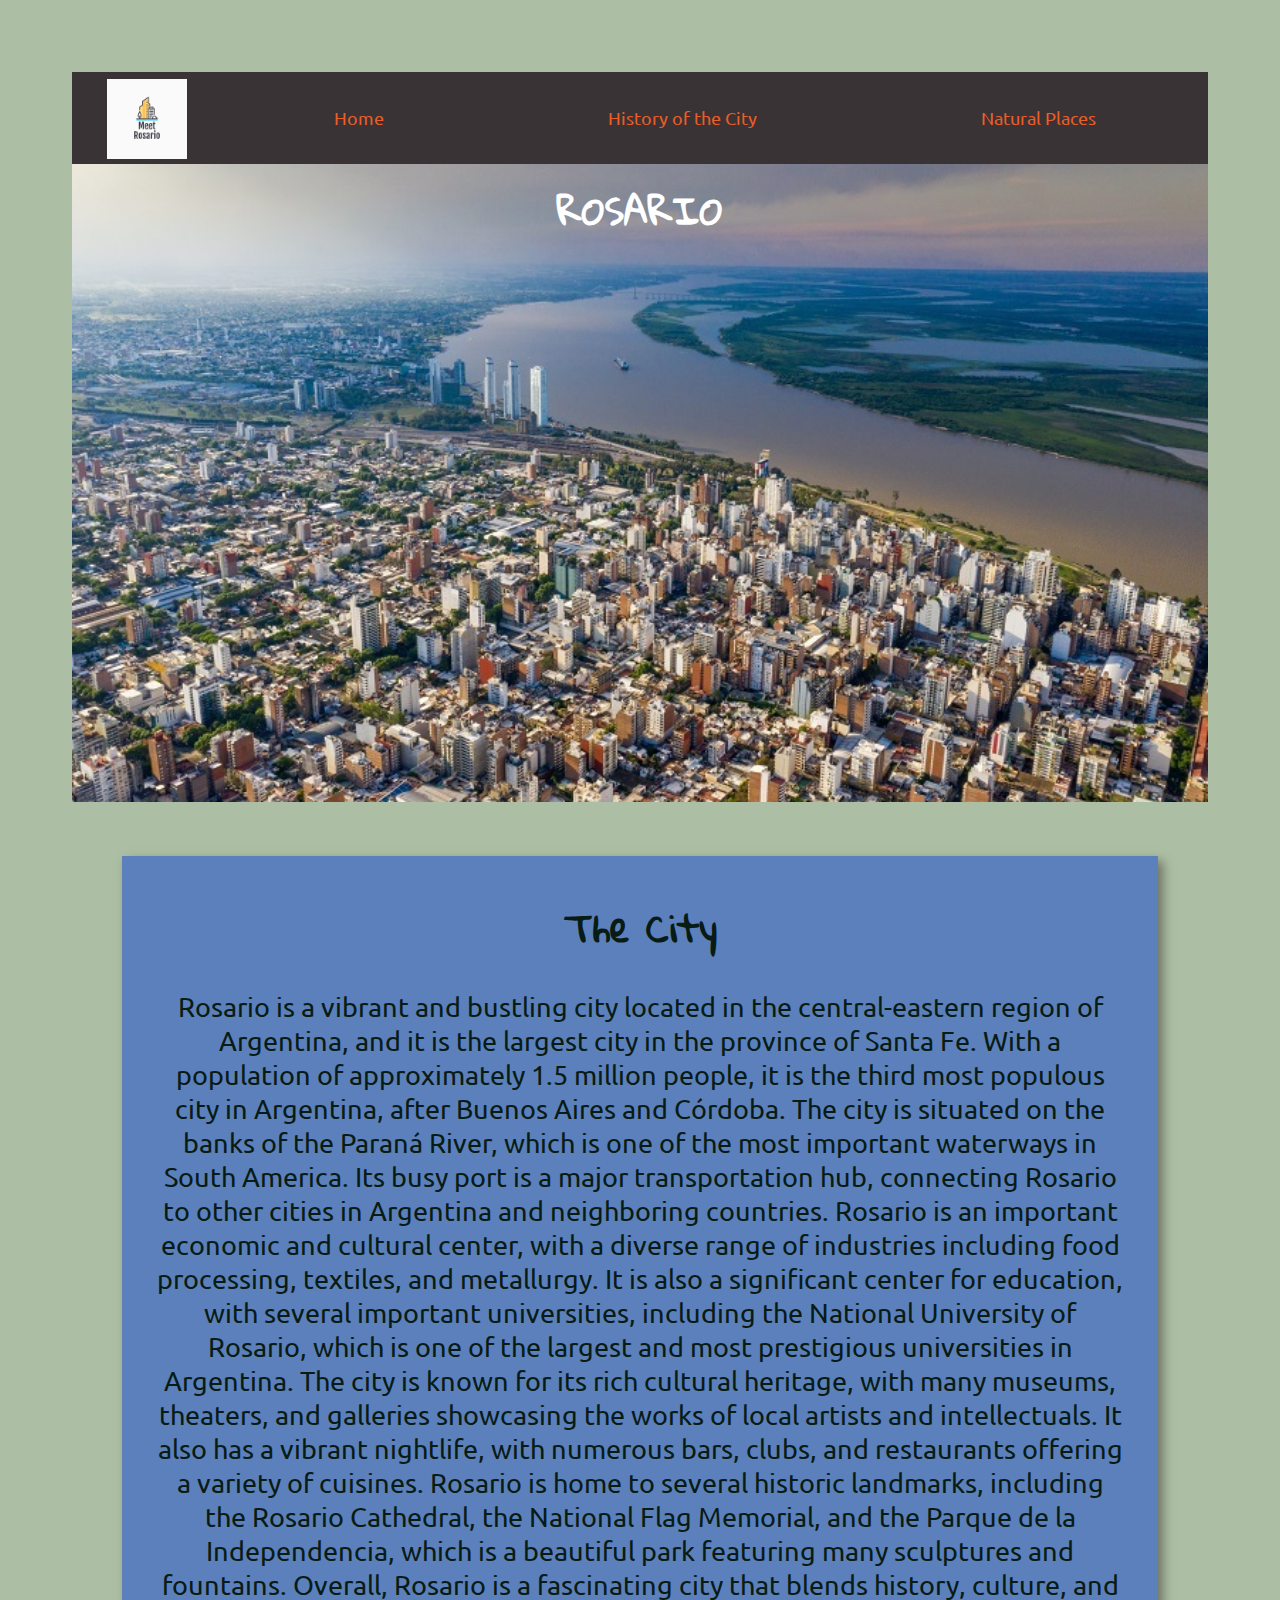
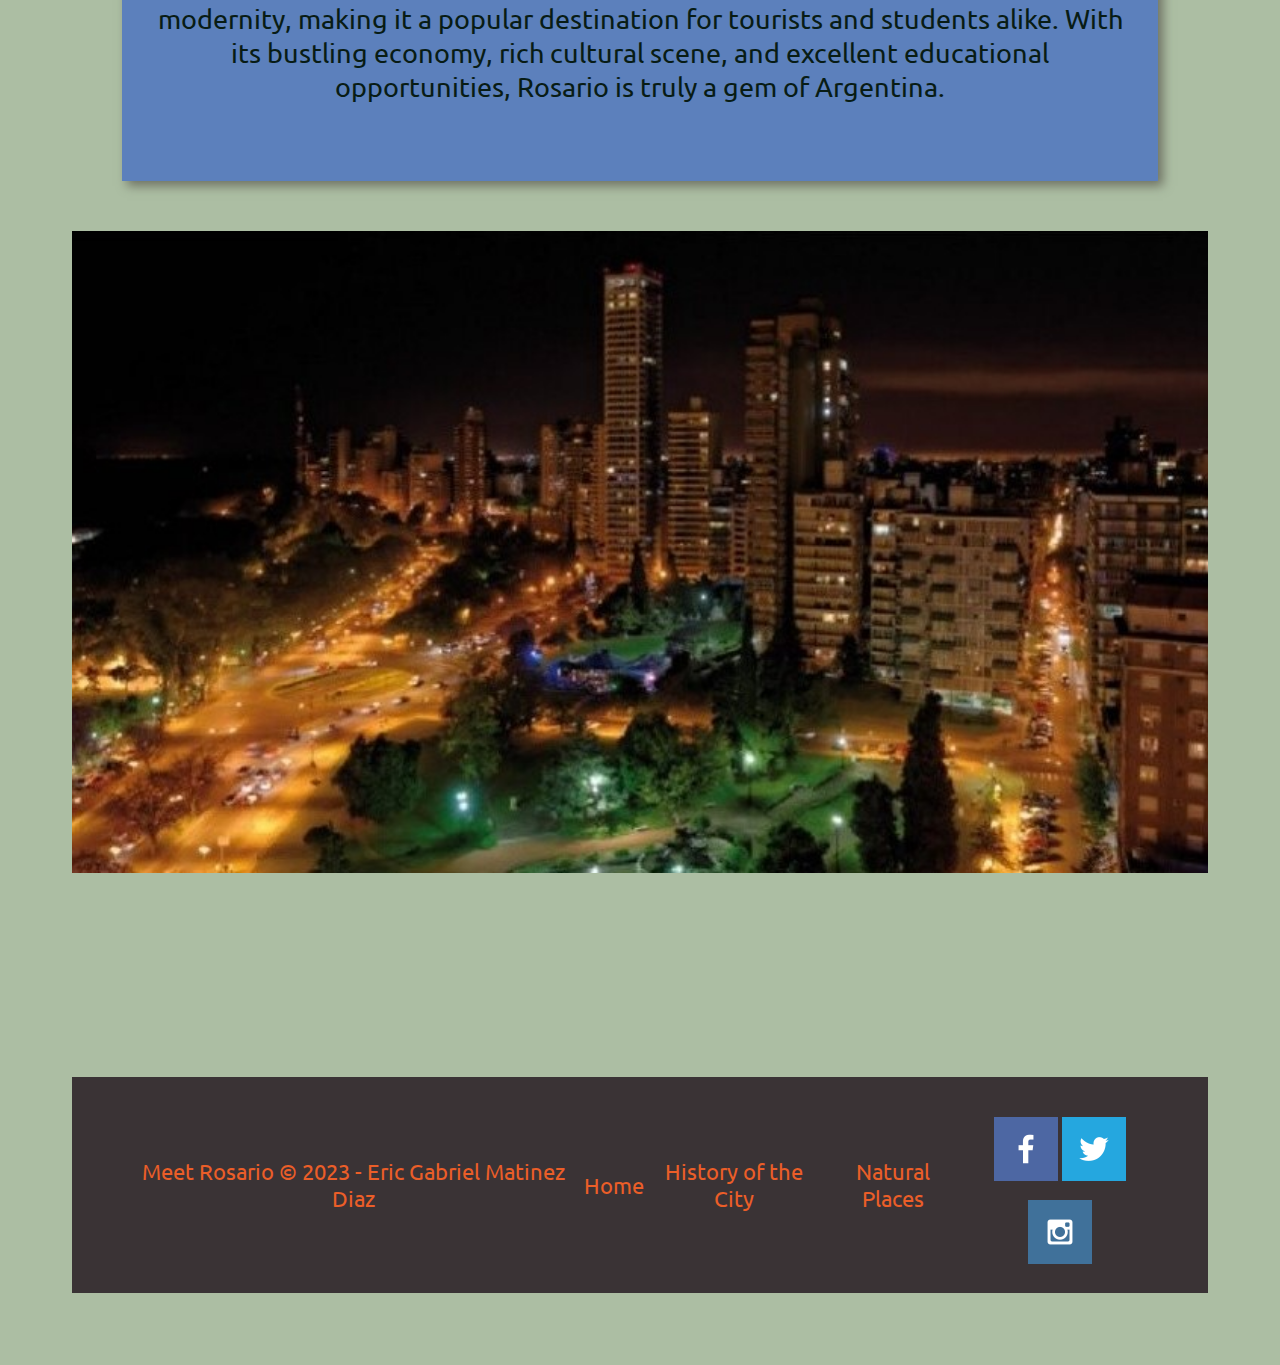
==== meet-rosario/index.html @ 84ed3603 "W10 Assignment" ====
<!DOCTYPE html>
<html lang="en">
<head>
    <meta charset="UTF-8">
    <meta http-equiv="X-UA-Compatible" content="IE=edge">
    <meta name="viewport" content="width=device-width, initial-scale=1.0">
    <title>Meet Rosario | Home</title>
    <link rel="stylesheet" href="styles/style.css">
</head>
<body>
    <div id="content">
        <header>
            <a id="logo_link" href="index.html">
                <img class="logo" src="images/logo.png" alt="Meet Rosario Logo">
            </a>
            <nav>
                <a href="index.html">Home</a>
                <a href="history.html">History of the City</a>
                <a href="natural.html">Natural Places</a>
            </nav>
        </header>
        <div id="hero">
            <div id="hero-box">
                <img id="hero-img" src="images/Rosario.jpg" alt="Panoramica">
            </div>
            <section id="hero-msg">
                <h1 class="home-title">ROSARIO</h1>                
            </section>
        </div>
        <main>           
            <section class="msg">
                <h2>The City</h2>
                <p>
                    Rosario is a vibrant and bustling city located in the central-eastern region of Argentina, and it is the largest city in the province of Santa Fe. With a population of approximately 1.5 million people, it is the third most populous city in Argentina, after Buenos Aires and Córdoba.
                    The city is situated on the banks of the Paraná River, which is one of the most important waterways in South America. Its busy port is a major transportation hub, connecting Rosario to other cities in Argentina and neighboring countries.
                    Rosario is an important economic and cultural center, with a diverse range of industries including food processing, textiles, and metallurgy. It is also a significant center for education, with several important universities, including the National University of Rosario, which is one of the largest and most prestigious universities in Argentina.
                    The city is known for its rich cultural heritage, with many museums, theaters, and galleries showcasing the works of local artists and intellectuals. It also has a vibrant nightlife, with numerous bars, clubs, and restaurants offering a variety of cuisines.
                    Rosario is home to several historic landmarks, including the Rosario Cathedral, the National Flag Memorial, and the Parque de la Independencia, which is a beautiful park featuring many sculptures and fountains.
                    Overall, Rosario is a fascinating city that blends history, culture, and modernity, making it a popular destination for tourists and students alike. With its bustling economy, rich cultural scene, and excellent educational opportunities, Rosario is truly a gem of Argentina.
                </p>
            </section>
        </main>
        <div id="hero2">
            <img id="hero2-img" src="images/rosario2.jpg" alt="Night">
        </div>
        <footer>
            <p>Meet Rosario &copy; 2023 - Eric Gabriel Matinez Diaz</p>
            <p><a href="index.html">Home</a></p>
            <p><a href="history.html">History of the City</a></p>
            <p><a href="natural.html">Natural Places</a></p>
            <div class="social">
                <a href="https://facebook.com" target="_blank">
                    <img src="images/facebook.png" alt="fb icon">
                </a>
                <a href="https://twitter.com" target="_blank">
                    <img src="images/twitter.png" alt="twitter icon">
                </a>
                <a href="https://instagram.com" target="_blank">
                    <img src="images/instagram.png" alt="instagram icon">
                </a>
            </div>
        </footer>
    </div>
</body>
</html>
---- meet-rosario/styles/style.css ----
@import url('https://fonts.googleapis.com/css2?family=Gloria+Hallelujah&family=Julee&family=Permanent+Marker&family=Roboto+Mono&family=Shadows+Into+Light&family=Ubuntu&display=swap');

:root {
    --heading-font: "Gloria Hallelujah", Julee, "Permanet Marker";
    --paragraph-font: Ubuntu, "Shadows Into Light", "Roboto Mono";
}

#content {
    max-width: 1600px;
    margin: 0 auto;
    padding: 4em;
    font-size: 18px;
    text-align: center;
    background-color: #acbea3;
}
body {
    background-color: #acbea3;
    font-family: var(--paragraph-font);
    font-size: 22px;
    margin: 0;
    padding: 0;
}
header {
    background-color: #3a3335;
    display: grid;
    grid-template-columns: 150px auto;
}
nav {
    display: flex;
    justify-content: space-around;
}
nav a {
    text-align: center;
    text-decoration: none;
    padding: 35px;
    color: #eb5e28;
}
nav a:hover {
    background-color: black;
    color: #d9c2a3;
}
.home-title {
    color: #081c15;
    font-family: var(--heading-font);
    font-size: 2em;
    margin-top: 10px;
}
#hero {
    display: grid;
    grid-template-columns: 1fr 3fr 1fr;
}
#hero-box {
    grid-column: 1/4;
    grid-row: 1/3;
}
#hero-img {
    width: 100%;
}
#hero-msg {
    grid-column: 2/3;
    grid-row: 1/2;
}
#hero-msg h1 {
    text-align: center;
    color: white;
}
#hero2-img {
    width: 100%;
}
h2 {
    margin: 0;
}

main section {
    text-align: center;
    margin: 50px;
}
main section img {
    box-sizing: border-box;
}

.msg {
    background-color:#5c80bc;
    padding: 35px;
    box-shadow: 5px 5px 10px #6f7364;
}
.msg h2 {
    color: #081c15;
    font-family: var(--heading-font);
    font-size: 2em;
}
.msg p {
    color: #081c15;
    font-size: 1.5em;
    padding-bottom: 15px;
}
.home-grid {
    display: grid;
    grid-template-columns: repeat(10, 1fr);
}
footer {
    background-color:#3a3335;
    padding: 25px 50px;
    margin-top: 200px;
    display: flex;
    justify-content: space-around;
    align-items: center;
}
footer a {
    color: #eb5e28;
    text-decoration: none
}
footer a:hover {
    color:#d9c2a3;
    text-decoration: underline;
}
footer p {
    font-size: 1.2em;
    color: #eb5e28;
}
footer .social img {
    padding-top: 15px;
}
#logo_link {
    padding-top: 5px;
    justify-self: center;
    align-self: center;
}
.logo {
    width: 80px;
}
.icon {
    width: 80px;
    padding-top: 10px;
}
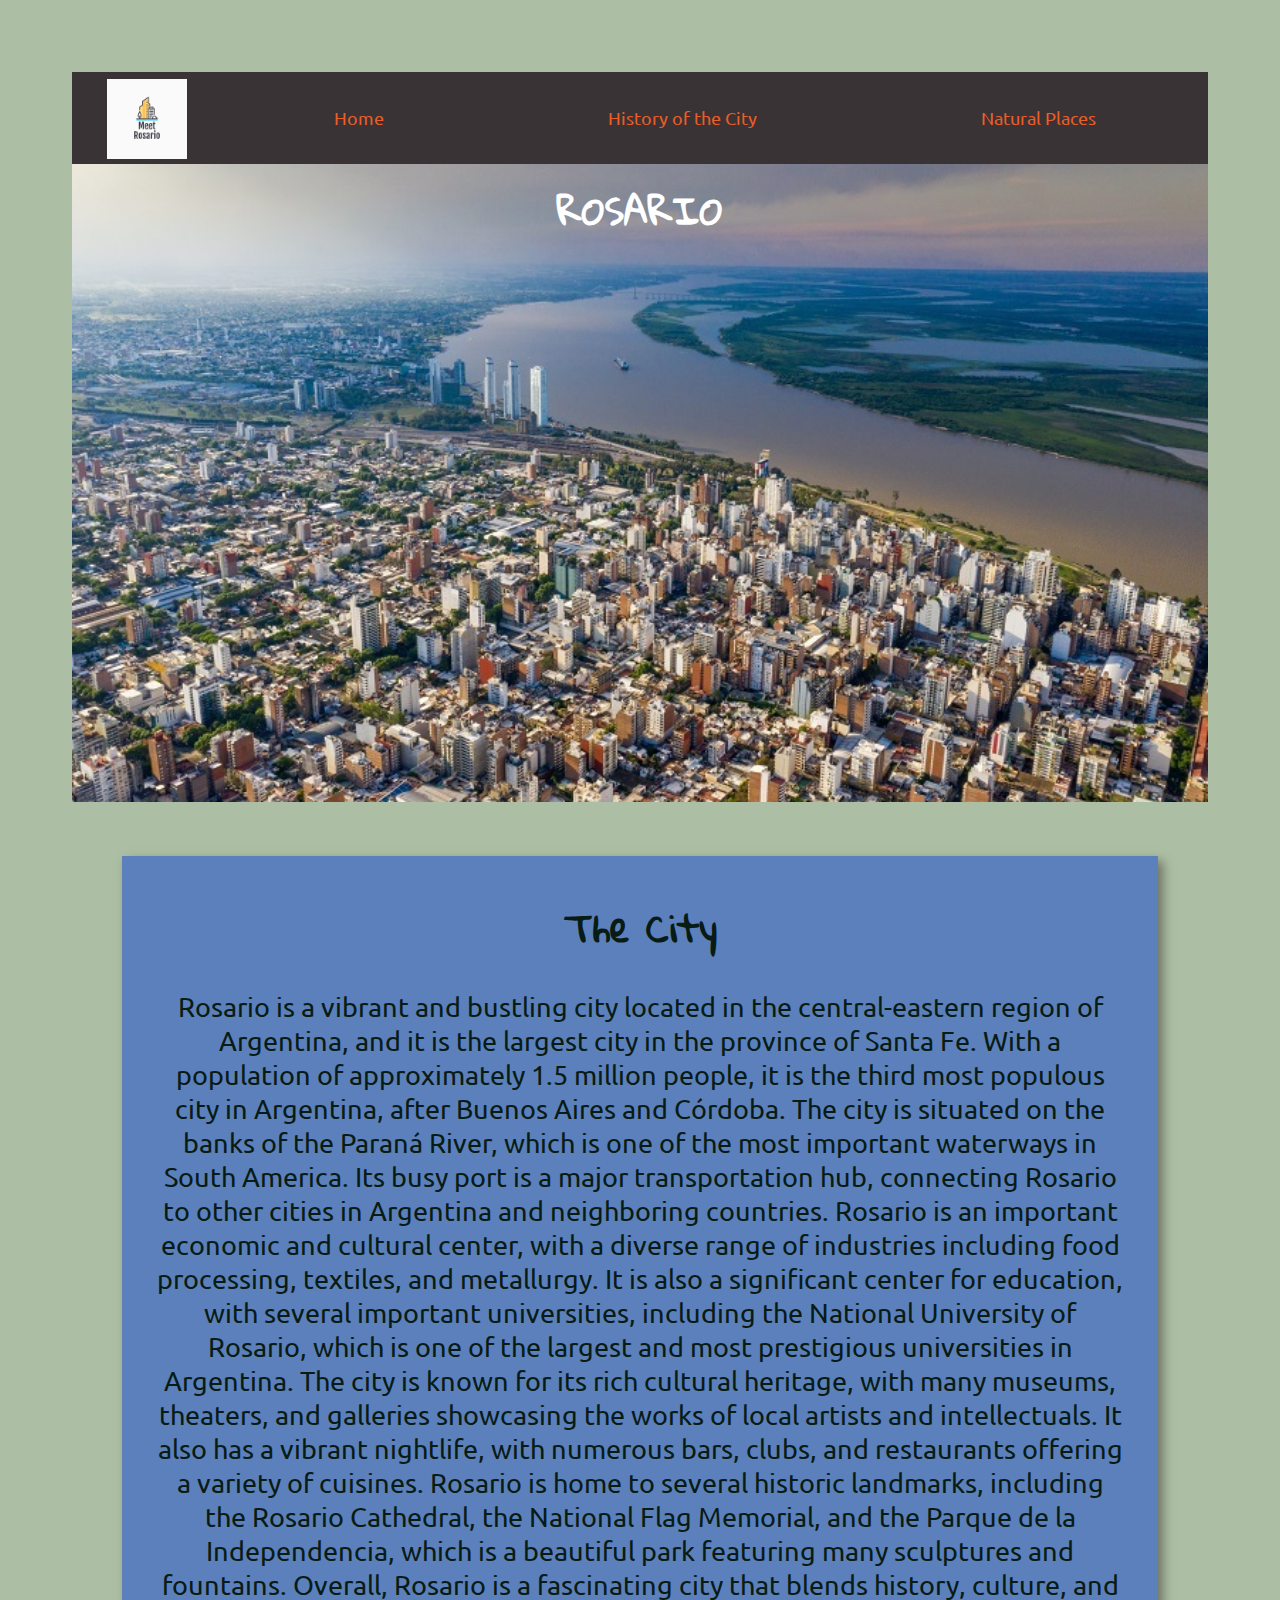
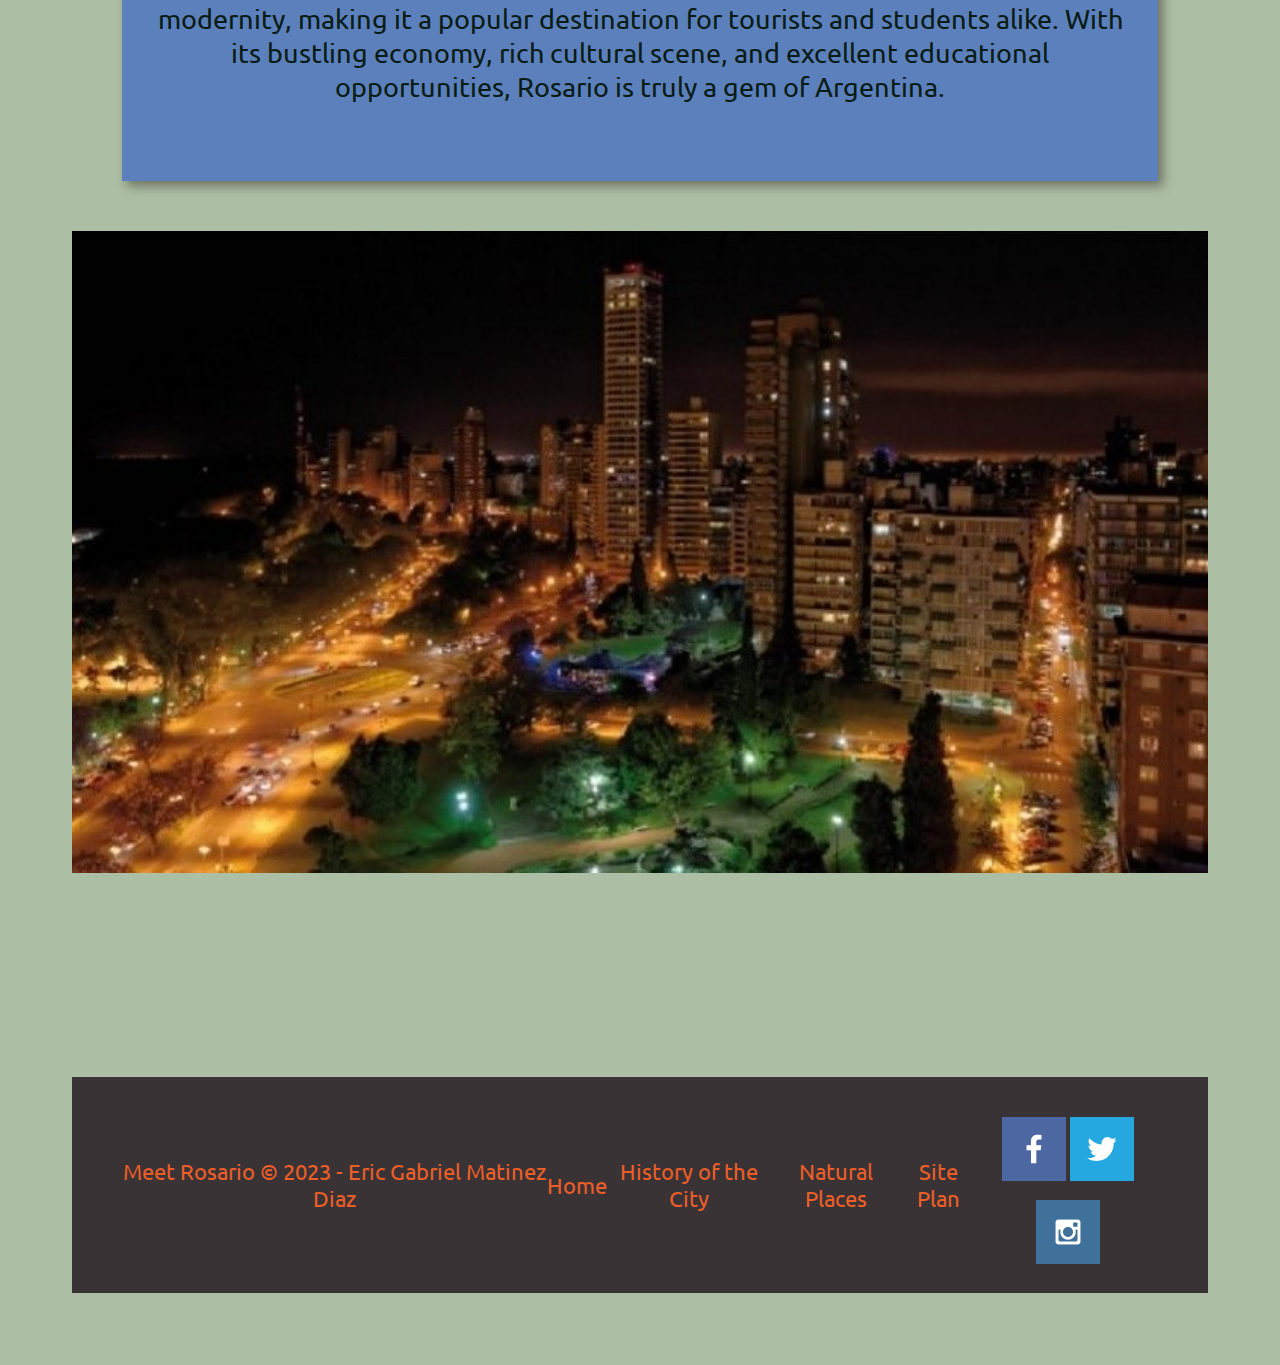
==== commit 5e539ac3: "Minor changes" ====
--- a/meet-rosario/index.html
+++ b/meet-rosario/index.html
@@ -48,6 +48,7 @@
             <p><a href="index.html">Home</a></p>
             <p><a href="history.html">History of the City</a></p>
             <p><a href="natural.html">Natural Places</a></p>
+            <p><a href="site-plan.html">Site Plan</a></p>
             <div class="social">
                 <a href="https://facebook.com" target="_blank">
                     <img src="images/facebook.png" alt="fb icon">
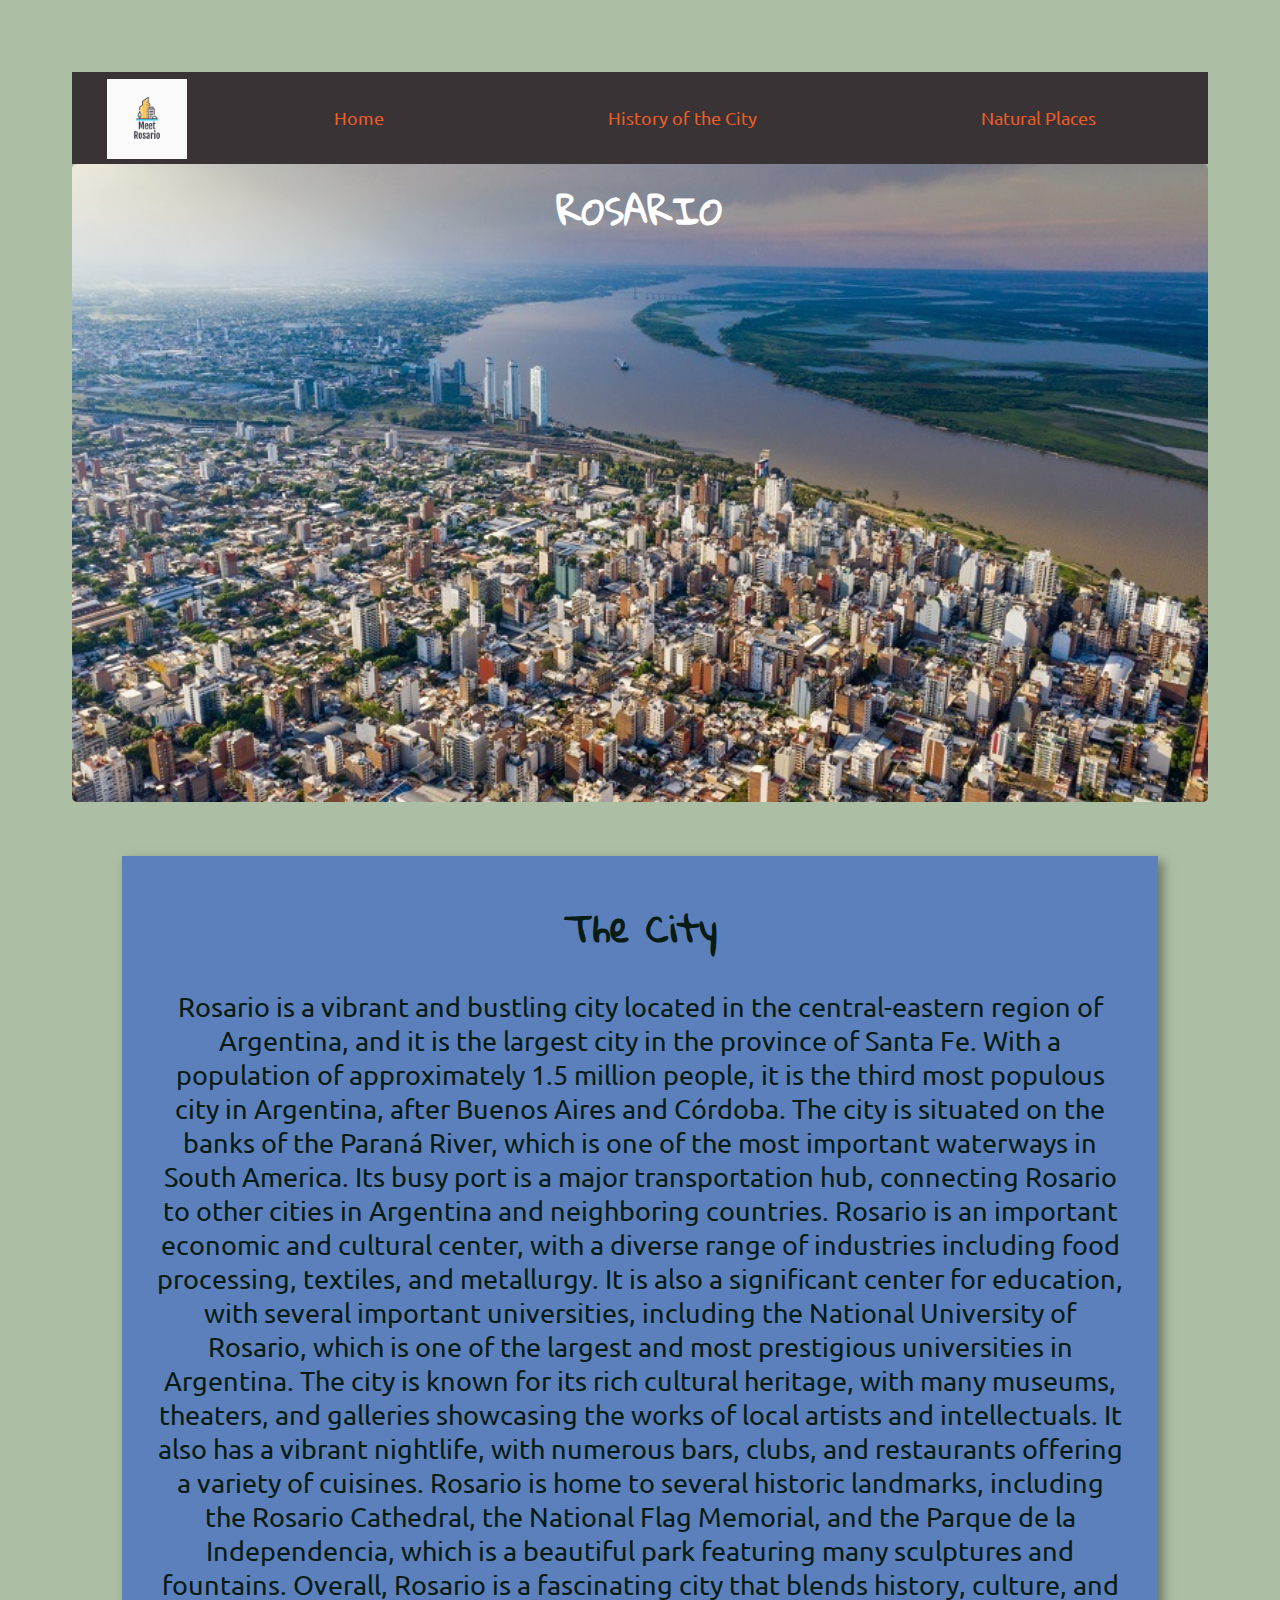
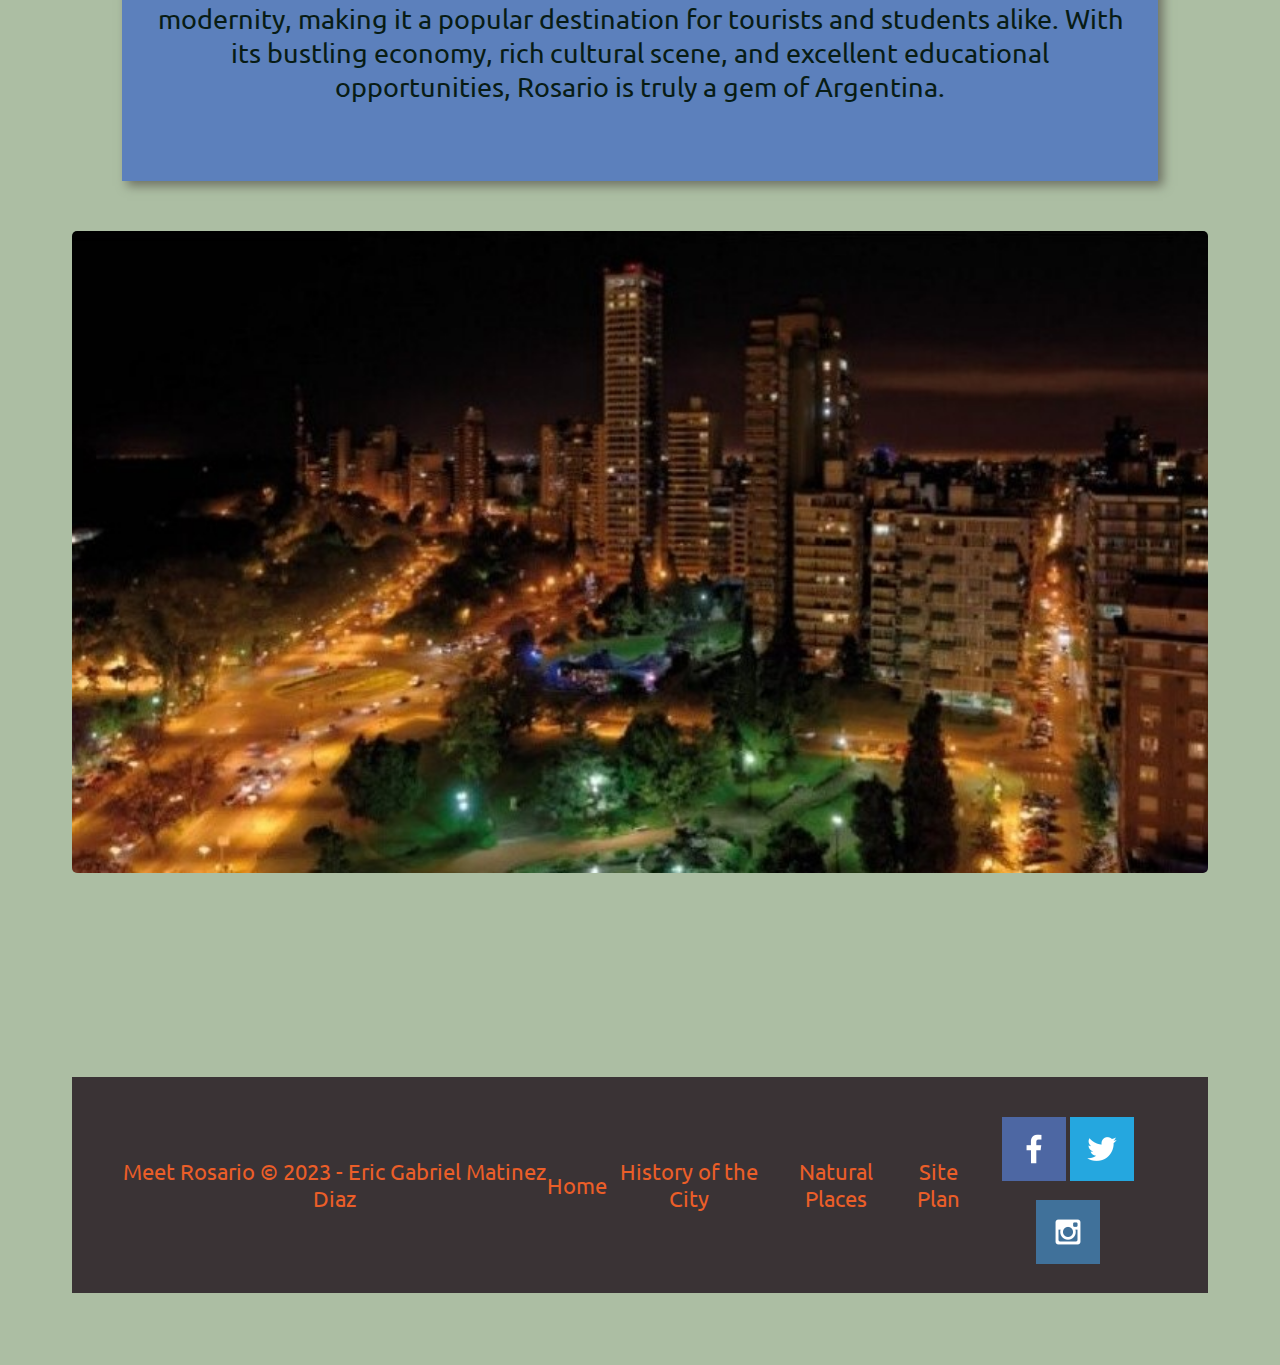
==== commit 491adf59: "Enchulado" ====
--- a/meet-rosario/index.html
+++ b/meet-rosario/index.html
@@ -21,7 +21,12 @@
         </header>
         <div id="hero">
             <div id="hero-box">
-                <img id="hero-img" src="images/Rosario.jpg" alt="Panoramica">
+                <img id="myImg" src="images/Rosario.jpg" alt="Rosario Morning" style="width: 100%;">
+                <div id="myModal" class="modal">
+                    <span class="close">&times;</span>
+                    <img class="modal-content" id="img01">
+                    <div id="caption"></div>
+                </div>
             </div>
             <section id="hero-msg">
                 <h1 class="home-title">ROSARIO</h1>                
@@ -41,7 +46,12 @@
             </section>
         </main>
         <div id="hero2">
-            <img id="hero2-img" src="images/rosario2.jpg" alt="Night">
+            <img id="myImg" src="images/rosario2.jpg" alt="Rosario at Night" style="width: 100%;">
+            <div id="myModal" class="modal">
+                <span class="close">&times;</span>
+                <img class="modal-content" id="img02">
+                <div id="caption"></div>
+            </div>
         </div>
         <footer>
             <p>Meet Rosario &copy; 2023 - Eric Gabriel Matinez Diaz</p>
@@ -62,5 +72,27 @@
             </div>
         </footer>
     </div>
+    <script>
+        // Get the modal
+        var modal = document.getElementById("myModal");
+        
+        // Get the image and insert it inside the modal - use its "alt" text as a caption
+        var img = document.getElementById("myImg");
+        var modalImg = document.getElementById("img01");
+        var captionText = document.getElementById("caption");
+        img.onclick = function(){
+          modal.style.display = "block";
+          modalImg.src = this.src;
+          captionText.innerHTML = this.alt;
+        }
+        
+        // Get the <span> element that closes the modal
+        var span = document.getElementsByClassName("close")[0];
+        
+        // When the user clicks on <span> (x), close the modal
+        span.onclick = function() { 
+          modal.style.display = "none";
+        }
+    </script>
 </body>
 </html>--- a/meet-rosario/styles/style.css
+++ b/meet-rosario/styles/style.css
@@ -132,4 +132,91 @@
 .icon {
     width: 80px;
     padding-top: 10px;
+}
+
+
+#myImg {
+  border-radius: 5px;
+  cursor: pointer;
+  transition: 0.3s;
+}
+
+#myImg:hover {opacity: 0.7;}
+
+/* The Modal (background) */
+.modal {
+    display: none; /* Hidden by default */
+    position: fixed; /* Stay in place */
+    z-index: 1; /* Sit on top */
+    padding-top: 100px; /* Location of the box */
+    left: 0;
+    top: 0;
+    width: 100%; /* Full width */
+    height: 100%; /* Full height */
+    overflow: auto; /* Enable scroll if needed */
+    background-color: rgb(0,0,0); /* Fallback color */
+    background-color: rgba(0,0,0,0.9); /* Black w/ opacity */
+}
+  
+/* Modal Content (image) */
+.modal-content {
+    margin: auto;
+    display: block;
+    width: 80%;
+    max-width: 700px;
+}
+  
+/* Caption of Modal Image */
+#caption {
+    margin: auto;
+    display: block;
+    width: 80%;
+    max-width: 700px;
+    text-align: center;
+    color: #ccc;
+    padding: 10px 0;
+    height: 150px;
+}
+  
+/* Add Animation */
+.modal-content, #caption {  
+    -webkit-animation-name: zoom;
+    -webkit-animation-duration: 0.6s;
+    animation-name: zoom;
+    animation-duration: 0.6s;
+}
+  
+@-webkit-keyframes zoom {
+    from {-webkit-transform:scale(0)} 
+    to {-webkit-transform:scale(1)}
+}
+  
+@keyframes zoom {
+    from {transform:scale(0)} 
+    to {transform:scale(1)}
+}
+  
+/* The Close Button */
+.close {
+    position: absolute;
+    top: 15px;
+    right: 35px;
+    color: #f1f1f1;
+    font-size: 40px;
+    font-weight: bold;
+    transition: 0.3s;
+}
+  
+.close:hover,
+.close:focus {
+    color: #bbb;
+    text-decoration: none;
+    cursor: pointer;
+}
+  
+/* 100% Image Width on Smaller Screens */
+@media only screen and (max-width: 700px){
+    .modal-content {
+      width: 100%;
+    }
 }